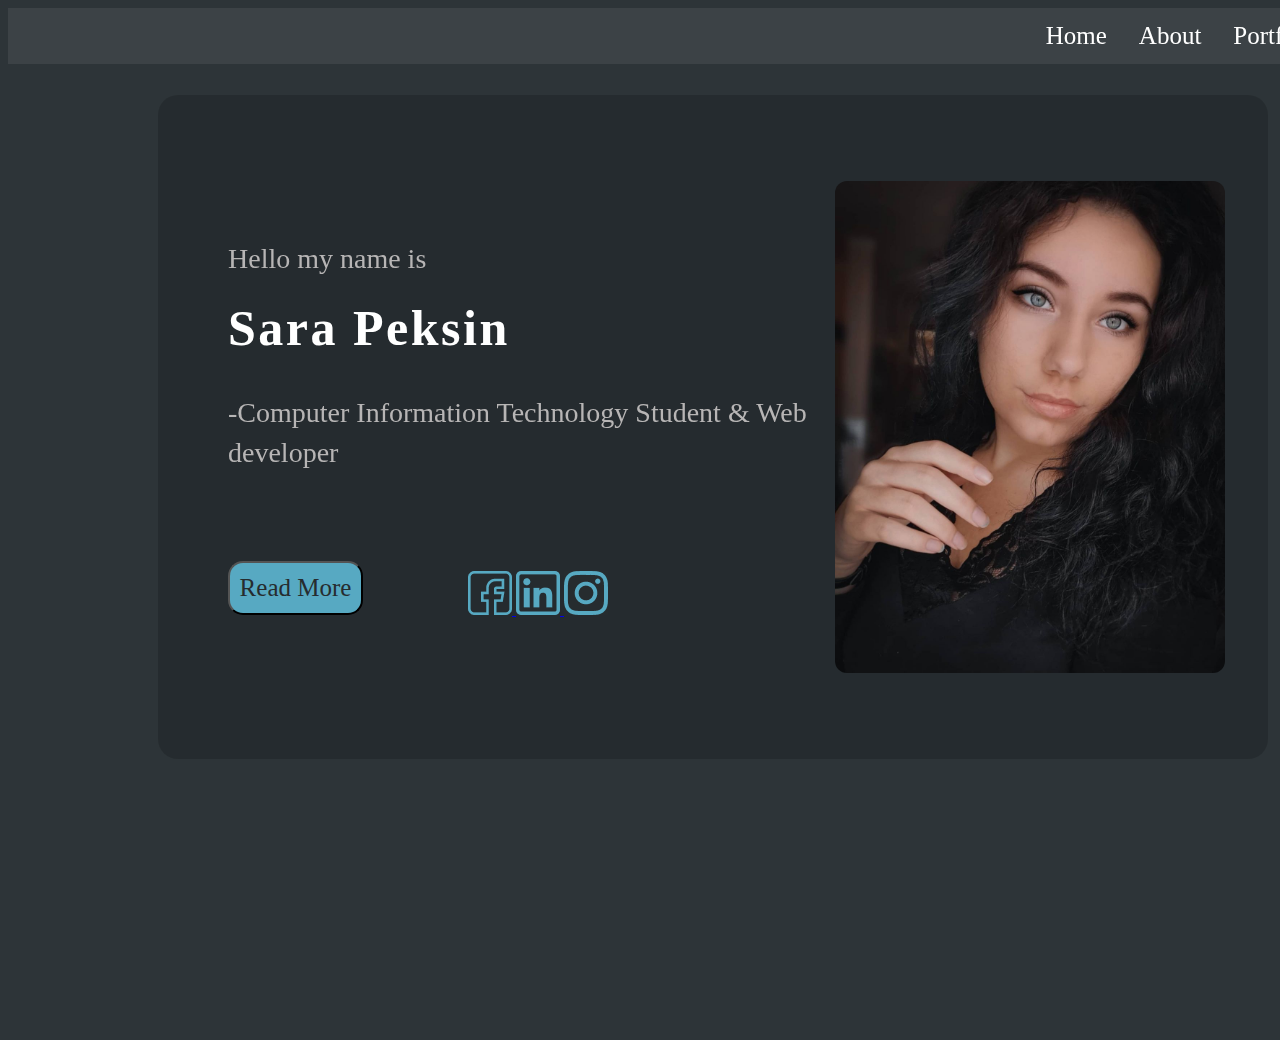
==== index.html @ 17b9b9aa "initial setup" ====
<!DOCTYPE html>
<html lang="en">

<head>
  <meta charset="UTF-8" />
  <link rel="stylesheet" href="./styles/style.css" />
  <meta name="viewport" content="width=device-width, initial-scale=1.0" />
  <title>Sara Peksin - portfolio</title>
</head>

<body>
  <!--Navigation menu-->
  <div class="nav-menu">
    <ul>
      <li><a class="contact" href="#">Contact</a></li>
      <li><a class="portfolio" href="#">Portfolio</a></li>
      <li><a class="about" href="about.html">About</a></li>
      <li><a class="home" href="index.html">Home</a></li>
    </ul>
  </div>
<!--Main content-->
  <div class="container">
    <div class="info">
      <p class="greeting">Hello my name is</p>
      <p class="name">Sara Peksin</p>
      <p class="more-info">-Computer Information Technology Student & Web developer</p>
    </div>

    <img class="image" alt="Sara Peksin" src="./img/sara1.jpg"></img>

    <button class="read-btn">Read More</button>

    <div class="medias">
      <a href="www.facebook.com">
        <img src="./img/facebook 1.png">
      </a>
      <a href="www.linkedin.com">
        <img src="./img/linkedin 1.png">
      </a>
      <a href="www.instagram.com">
        <img src="./img/instagram 1.png">
      </a>
    </div>
  </div>
</body>

</html>
---- styles/style.css ----
body {
  width: 1440px;
  height: 1024px;
  background: #2d3438;
}

.nav-menu ul {
  list-style-type: none;
  margin: 0;
  padding: 0;
  overflow: hidden;
  background: rgba(196, 196, 196, 0.1);
  mix-blend-mode: lighten;
}

.nav-menu ul li {
  float: right;
}

.nav-menu ul li a {
  display: block;
  color: white;
  text-align: center;
  padding: 14px 16px;
  text-decoration: none;
  font-size: 25px;
}
.nav-menu ul li a:hover {
  background-color: #57a9c2;
}
.container {
  position: absolute;
  width: 1110px;
  height: 664px;
  margin-left: 150px;
  top: 95px;

  background: rgba(0, 0, 0, 0.16);
  border-radius: 20px;
}
.greeting {
  position: absolute;
  width: 283px;
  height: 42px;
  left: 70px;
  top: 121px;

  font-family: Roboto;
  font-style: normal;
  font-weight: normal;
  font-size: 28px;
  line-height: 30px;

  color: #b7b5b5;
}
.name {
  position: absolute;
  width: 350px;
  height: 76px;
  left: 70px;
  top: 173px;

  font-family: Roboto;
  font-style: normal;
  font-weight: bold;
  font-size: 50px;
  line-height: 20px;
  letter-spacing: 0.05em;

  color: #ffffff;
}

.more-info {
  position: absolute;
  width: 600px;
  height: 68px;
  left: 70px;
  top: 270px;

  font-family: Roboto;
  font-style: normal;
  font-weight: normal;
  font-size: 28px;
  line-height: 40px;
  color: #b7b5b5;
}

.image {
  position: absolute;
  width: 390px;
  height: 492px;
  left: 677px;
  top: 86px;
  border-radius: 12px;
}

.read-btn {
  position: absolute;
  width: 135px;
  height: 53.62px;
  left: 70px;
  top: 466px;

  font-family: Roboto;
  font-style: normal;
  font-weight: normal;
  font-size: 25px;
  line-height: 45px;

  border-radius: 15px;
  text-align: center;
  background-color: #57a9c2;
  color: #262c2f;
}

.medias {
  position: absolute;
  top: 466px;
  width: 200px;
  left: 300px;
  padding: 10px;
}
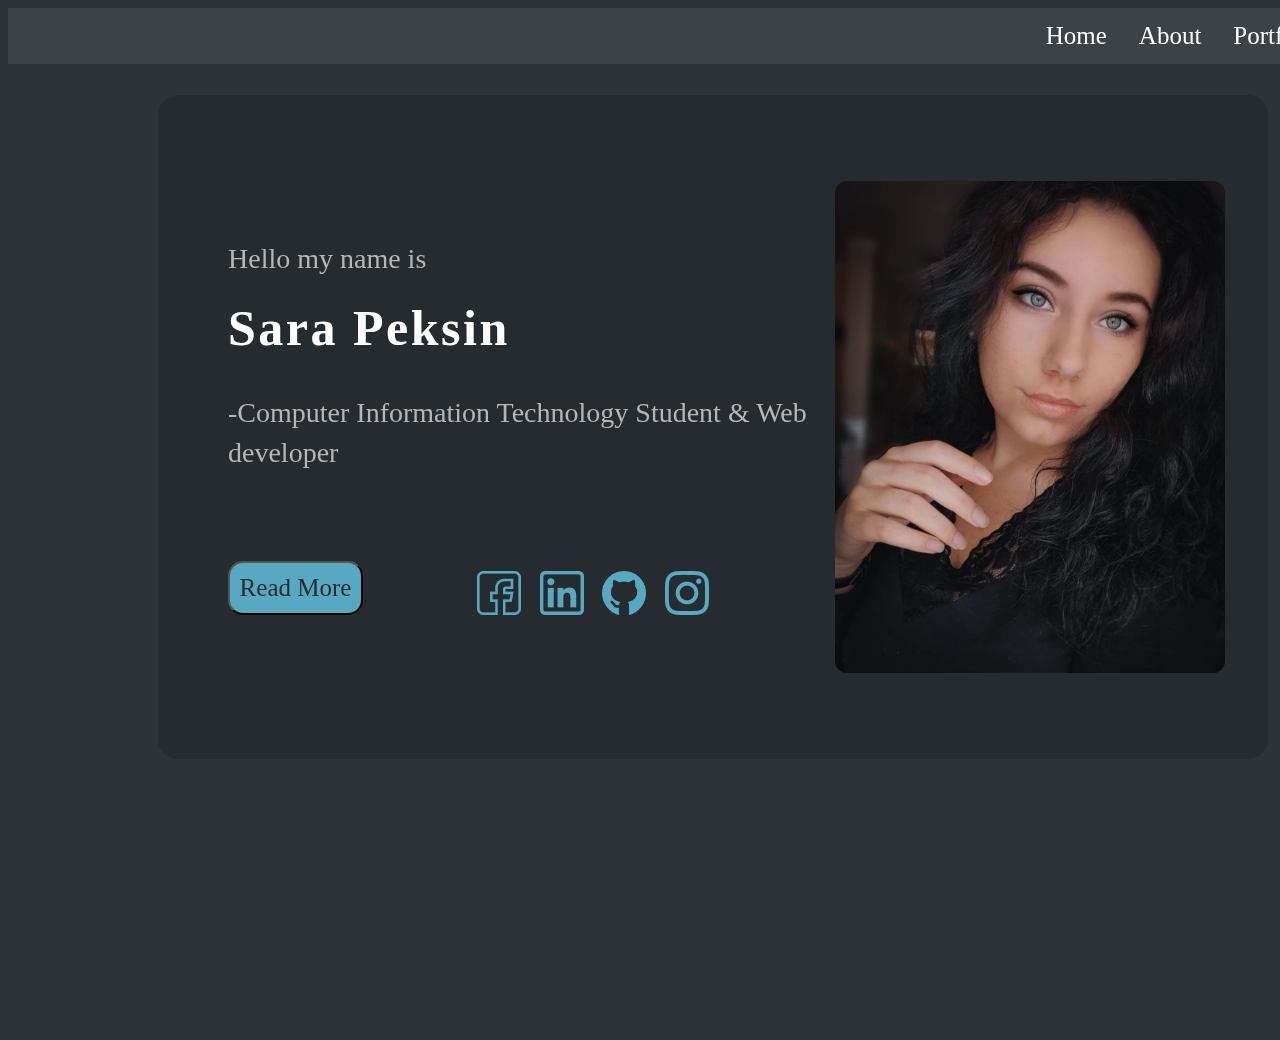
==== commit d4eb6b44: "additional design" ====
--- a/index.html
+++ b/index.html
@@ -5,15 +5,15 @@
   <meta charset="UTF-8" />
   <link rel="stylesheet" href="./styles/style.css" />
   <meta name="viewport" content="width=device-width, initial-scale=1.0" />
-  <title>Sara Peksin - portfolio</title>
+  <title>Sara Peksin - Portfolio</title>
 </head>
 
 <body>
   <!--Navigation menu-->
   <div class="nav-menu">
     <ul>
-      <li><a class="contact" href="#">Contact</a></li>
-      <li><a class="portfolio" href="#">Portfolio</a></li>
+      <li><a class="contact" href="contact.html">Contact</a></li>
+      <li><a class="portfolio" href="portfolio.html">Portfolio</a></li>
       <li><a class="about" href="about.html">About</a></li>
       <li><a class="home" href="index.html">Home</a></li>
     </ul>
@@ -28,7 +28,7 @@
 
     <img class="image" alt="Sara Peksin" src="./img/sara1.jpg"></img>
 
-    <button class="read-btn">Read More</button>
+    <input type="button" value="Read More"class="read-btn" onclick="window.open('about.html')"></input>
 
     <div class="medias">
       <a href="www.facebook.com">
@@ -37,10 +37,13 @@
       <a href="www.linkedin.com">
         <img src="./img/linkedin 1.png">
       </a>
+      <a href="https://github.com/peksinsara">
+        <img style="width:44px; height:44px" src="./img/github 1.png">
+      </a>
       <a href="www.instagram.com">
         <img src="./img/instagram 1.png">
       </a>
-    </div>
+
   </div>
 </body>
 
--- a/styles/style.css
+++ b/styles/style.css
@@ -11,14 +11,15 @@
   overflow: hidden;
   background: rgba(196, 196, 196, 0.1);
   mix-blend-mode: lighten;
+  display: flex;
+  flex-direction: row-reverse;
+  justify-content: right;
 }
 
-.nav-menu ul li {
-  float: right;
-}
+
 
 .nav-menu ul li a {
-  display: block;
+  display: flex;
   color: white;
   text-align: center;
   padding: 14px 16px;
@@ -53,6 +54,7 @@
 
   color: #b7b5b5;
 }
+
 .name {
   position: absolute;
   width: 350px;
@@ -114,9 +116,12 @@
 }
 
 .medias {
+  display: flex;
+  justify-content: space-around;
   position: absolute;
   top: 466px;
-  width: 200px;
+  width: 250px;
   left: 300px;
   padding: 10px;
 }
+
